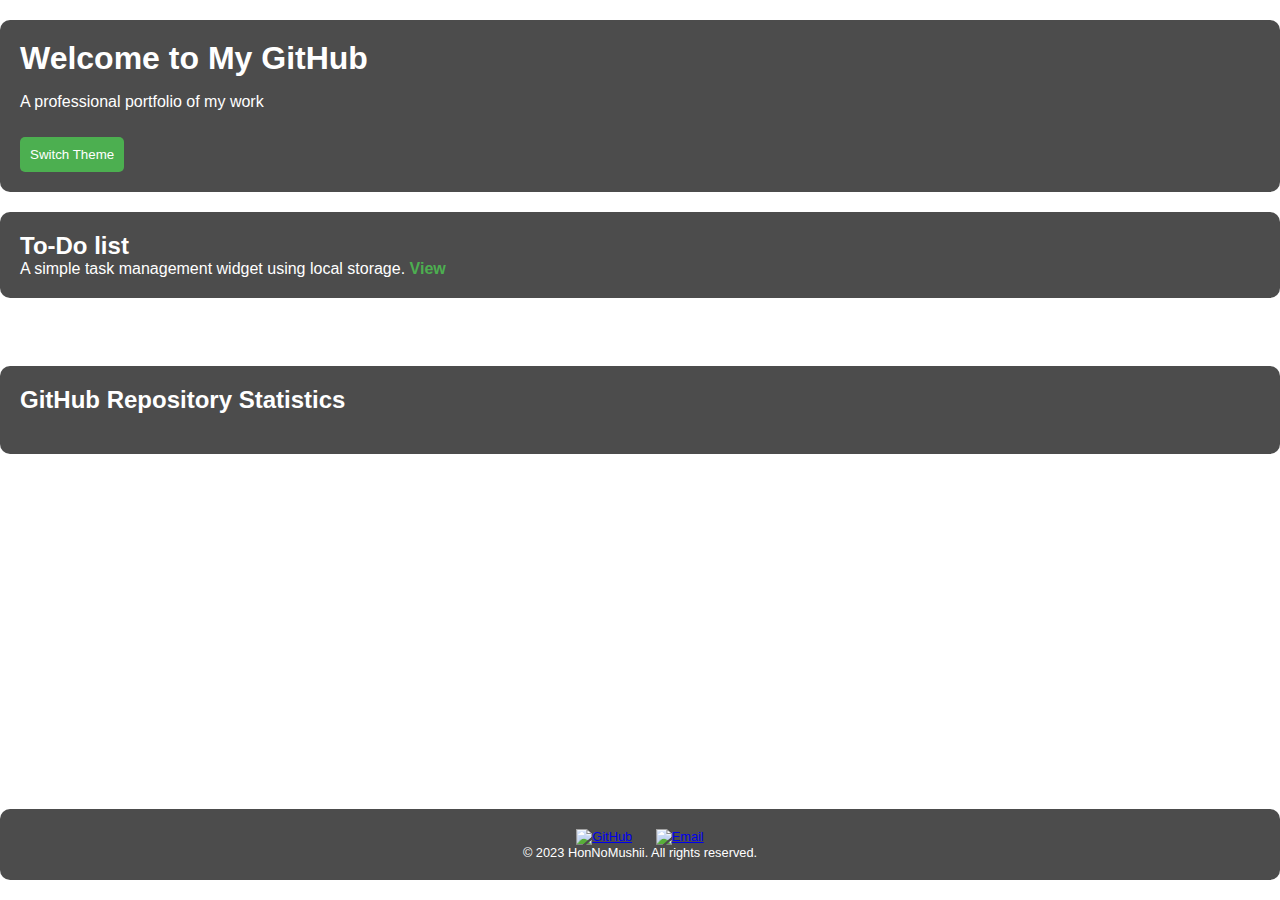
==== index.html @ c339aadc "New nasa widgets" ====
<!DOCTYPE html>
<html lang="en">
<head>
    <meta charset="UTF-8">
    <meta name="viewport" content="width=device-width, initial-scale=1.0">
    <title>HonNoMushii - Personal Webpage</title>
    <link rel="stylesheet" href="styles.css">
</head>
<body>
    <div class="container">
        <!-- Header -->
        <header class="header">
            <h1>Welcome to My GitHub</h1>
            <p>A professional portfolio of my work</p>
            <button id="theme-switcher">Switch Theme</button>
        </header>
        
        <section class="projects">
            <!-- Project One -->
            <div class="project-card">
                <h2>To-Do list</h2>
                <p>A simple task management widget using local storage. <a href="todo-task-manager.html">View</a></p>
            </div>
        </section>

        <section class="nasa-apod">
            <h2>NASA Astronomy Picture of the Day</h2>
            <div id="apod"></div>
        </section>

        <section class="github-stats">
            <h2>GitHub Repository Statistics</h2>
            <div id="repo-stats"></div>
        </section>
    </div>
    
    <!-- Footer -->
    <footer class="footer">
        <div class="social-icons">
            <a href="https://github.com/HonNoMushii" target="_blank"><img src="github-icon.png" alt="GitHub"></a>
            <a href="mailto:youremail@example.com"><img src="email-icon.png" alt="Email"></a>
        </div>
        <p>&copy; 2023 HonNoMushii. All rights reserved.</p>
    </footer>
    <script src="scripts.js"></script>
</body>
</html>
---- styles.css ----
@keyframes stars {
    from { background-position: 0 0; }
    to { background-position: -1000px 1000px; }
}

body {
    background: url('https://source.unsplash.com/1600x900/?galaxy,stars') no-repeat center center fixed;
    background-size: cover;
    animation: stars 100s linear infinite;
    color: white;
    font-family: Arial, sans-serif;
    margin: 0;
    display: flex;
    flex-direction: column;
    min-height: 100vh;
}

body.light-mode {
    background: url('https://source.unsplash.com/1600x900/?daylight,sky') no-repeat center center fixed;
    background-size: cover;
    color: black;
}

body.dark-mode {
    background: url('https://source.unsplash.com/1600x900/?galaxy,stars') no-repeat center center fixed;
    background-size: cover;
    color: white;
}

.container {
    flex: 1;
}

.header, .footer, .project-card {
    background: rgba(0, 0, 0, 0.7);
    padding: 20px;
    border-radius: 10px;
    margin: 20px 0;
}

.header, .footer, .project-card, .todo-widget, .portfolio-item {
    background: rgba(255, 255, 255, 0.7);
}

body.dark-mode .header, body.dark-mode .footer, body.dark-mode .project-card, body.dark-mode .todo-widget, body.dark-mode .portfolio-item {
    background: rgba(0, 0, 0, 0.7);
}

.header h1, .footer p, .project-card h2, .project-card p {
    margin: 0;
}

.footer {
    text-align: center;
    font-size: 0.8em;
}

.social-icons img {
    width: 30px;
    margin: 0 10px;
}

.todo-widget {
    background: rgba(0, 0, 0, 0.7);
    padding: 20px;
    border-radius: 10px;
    margin: 20px 0;
}

.todo-widget h3 {
    margin-top: 0;
}

.todo-widget input {
    padding: 10px;
    border: none;
    border-radius: 5px;
    margin-right: 10px;
}

.todo-widget button {
    padding: 10px;
    border: none;
    border-radius: 5px;
    background-color: #4CAF50;
    color: white;
    cursor: pointer;
}

button#theme-switcher {
    margin-top: 10px;
    padding: 10px;
    border: none;
    border-radius: 5px;
    background-color: #4CAF50;
    color: white;
    cursor: pointer;
}

.todo-widget ul {
    list-style-type: none;
    padding: 0;
}

.todo-widget li {
    background: rgba(255, 255, 255, 0.1);
    padding: 10px;
    border-radius: 5px;
    margin: 5px 0;
}

.portfolio-item {
    background: rgba(0, 0, 0, 0.5);
    padding: 15px;
    border-radius: 10px;
    margin: 10px 0;
}

.portfolio-item h3 {
    margin: 0;
    font-size: 1.2em;
    color: #4CAF50;
}

.portfolio-item p {
    margin: 5px 0;
}

.portfolio-item a, .project-card a {
    color: #4CAF50;
    text-decoration: none;
    font-weight: bold;
}

.portfolio-item a:hover, .project-card a:hover {
    text-decoration: underline;
}

.portfolio-item a:visited, .project-card a:visited {
    color: #4CAF50;
}

.todo-app .task-text {
    margin-right: 10px;
}

.todo-app .edit-task,
.todo-app .delete-task {
    margin-left: 5px;
    cursor: pointer;
}

.github-stats {
    background: rgba(0, 0, 0, 0.7);
    padding: 20px;
    border-radius: 10px;
    margin: 20px 0;
}

.github-stats h2 {
    margin-top: 0;
}

.github-stats ul {
    list-style-type: none;
    padding: 0;
}

.github-stats li {
    background: rgba(255, 255, 255, 0.1);
    padding: 10px;
    border-radius: 5px;
    margin: 5px 0;
}
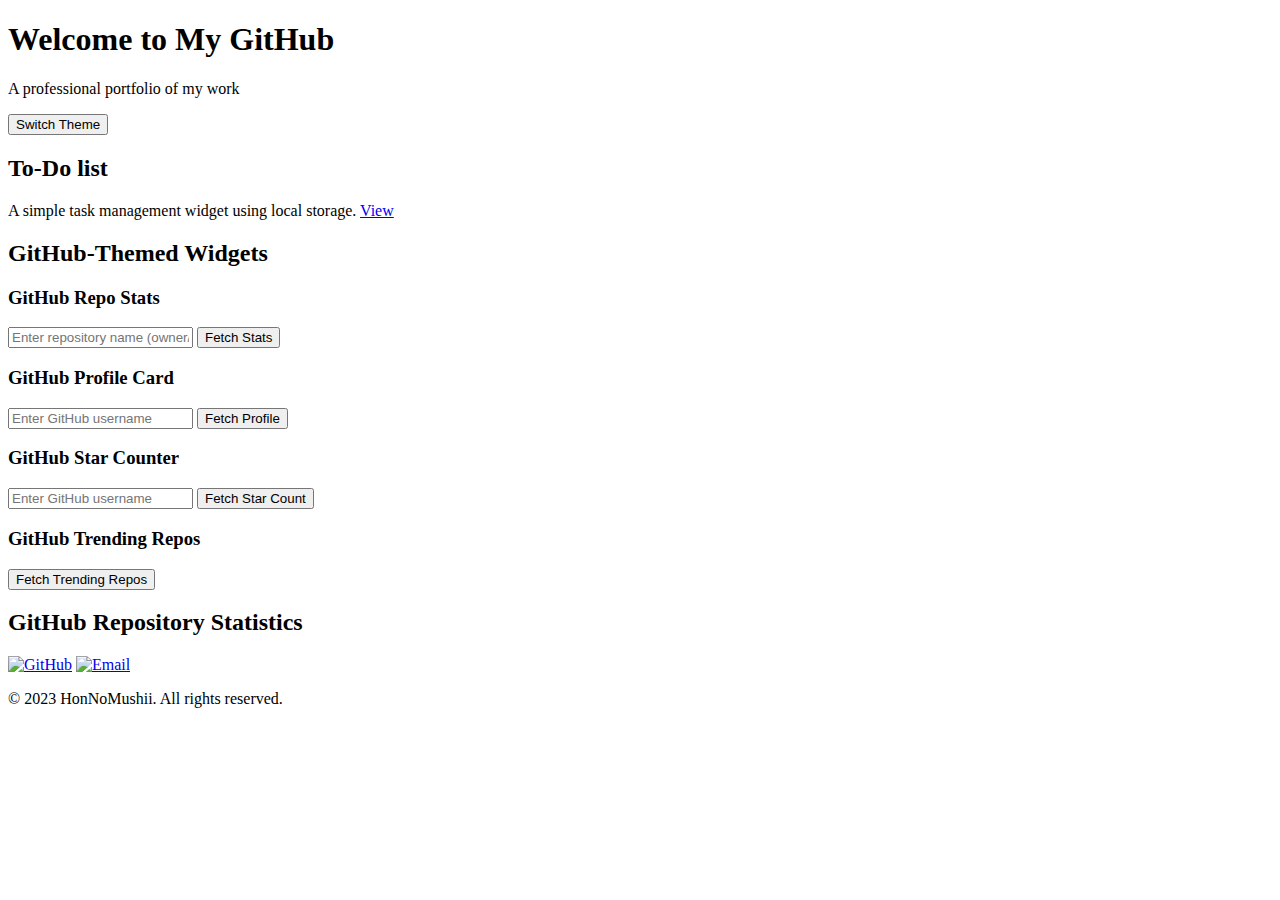
==== commit 45a8c60d: "index.html" ====
--- a/index.html
+++ b/index.html
@@ -4,7 +4,7 @@
     <meta charset="UTF-8">
     <meta name="viewport" content="width=device-width, initial-scale=1.0">
     <title>HonNoMushii - Personal Webpage</title>
-    <link rel="stylesheet" href="styles.css">
+    <link rel="stylesheet" href="assets/css/styles.css">
 </head>
 <body>
     <div class="container">
@@ -19,13 +19,40 @@
             <!-- Project One -->
             <div class="project-card">
                 <h2>To-Do list</h2>
-                <p>A simple task management widget using local storage. <a href="todo-task-manager.html">View</a></p>
+                <p>A simple task management widget using local storage. <a href="assets/todo-task-manager.html">View</a></p>
             </div>
         </section>
 
-        <section class="nasa-apod">
-            <h2>NASA Astronomy Picture of the Day</h2>
-            <div id="apod"></div>
+        <section class="github-widgets">
+            <h2>GitHub-Themed Widgets</h2>
+            <!-- GitHub Repo Stats Widget -->
+            <div class="github-stats">
+                <h3>GitHub Repo Stats</h3>
+                <input type="text" id="repo-name" placeholder="Enter repository name (owner/repo)">
+                <button id="fetch-repo-stats">Fetch Stats</button>
+                <div id="repo-stats"></div>
+            </div>
+            <!-- GitHub Profile Card -->
+            <div class="github-stats">
+                <h3>GitHub Profile Card</h3>
+                <input type="text" id="github-username" placeholder="Enter GitHub username">
+                <button id="fetch-profile-card">Fetch Profile</button>
+                <div id="profile-card"></div>
+            </div>
+            <!-- GitHub Star Counter -->
+            <div class="github-stats">
+                <h3>GitHub Star Counter</h3>
+                <input type="text" id="star-username" placeholder="Enter GitHub username">
+                <button id="fetch-star-count">Fetch Star Count</button>
+                <div id="star-count"></div>
+            </div>
+            <!-- GitHub Trending Repos Widget -->
+            <div class="github-stats">
+                <h3>GitHub Trending Repos</h3>
+                <button id="fetch-trending-repos">Fetch Trending Repos</button>
+                <div id="trending-repos"></div>
+            </div>
+            <!-- Additional widgets can be added here -->
         </section>
 
         <section class="github-stats">
@@ -37,11 +64,11 @@
     <!-- Footer -->
     <footer class="footer">
         <div class="social-icons">
-            <a href="https://github.com/HonNoMushii" target="_blank"><img src="github-icon.png" alt="GitHub"></a>
-            <a href="mailto:youremail@example.com"><img src="email-icon.png" alt="Email"></a>
+            <a href="https://github.com/HonNoMushii" target="_blank"><img src="assets/images/github-icon.png" alt="GitHub"></a>
+            <a href="mailto:youremail@example.com"><img src="assets/images/email-icon.png" alt="Email"></a>
         </div>
         <p>&copy; 2023 HonNoMushii. All rights reserved.</p>
     </footer>
-    <script src="scripts.js"></script>
+    <script src="assets/js/scripts.js"></script>
 </body>
 </html>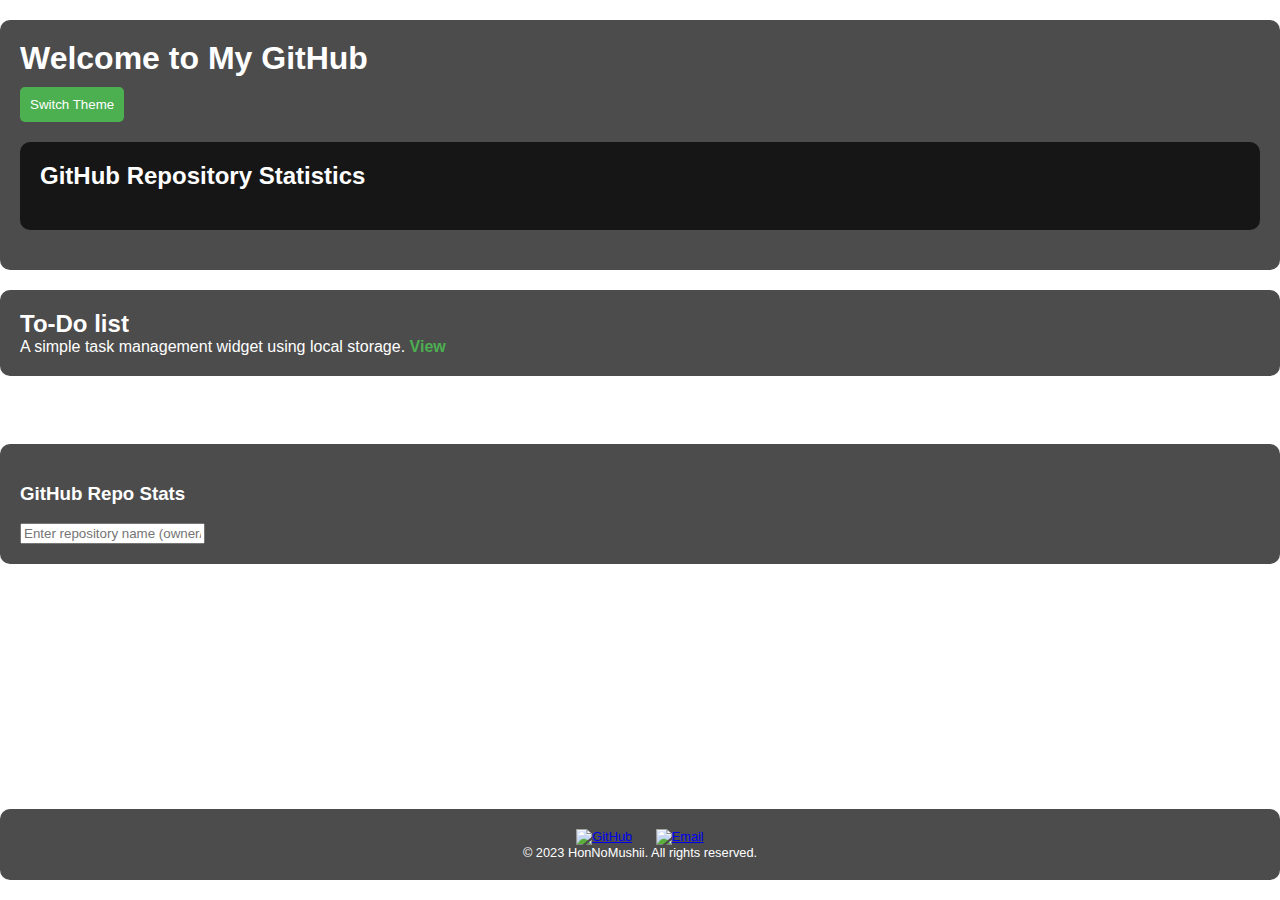
==== commit 201af111: "updating layout" ====
--- a/index.html
+++ b/index.html
@@ -11,8 +11,11 @@
         <!-- Header -->
         <header class="header">
             <h1>Welcome to My GitHub</h1>
-            <p>A professional portfolio of my work</p>
             <button id="theme-switcher">Switch Theme</button>
+            <section class="github-stats">
+                <h2>GitHub Repository Statistics</h2>
+                <div id="repo-stats"></div>
+            </section>
         </header>
         
         <section class="projects">
@@ -29,35 +32,9 @@
             <div class="github-stats">
                 <h3>GitHub Repo Stats</h3>
                 <input type="text" id="repo-name" placeholder="Enter repository name (owner/repo)">
-                <button id="fetch-repo-stats">Fetch Stats</button>
                 <div id="repo-stats"></div>
             </div>
-            <!-- GitHub Profile Card -->
-            <div class="github-stats">
-                <h3>GitHub Profile Card</h3>
-                <input type="text" id="github-username" placeholder="Enter GitHub username">
-                <button id="fetch-profile-card">Fetch Profile</button>
-                <div id="profile-card"></div>
-            </div>
-            <!-- GitHub Star Counter -->
-            <div class="github-stats">
-                <h3>GitHub Star Counter</h3>
-                <input type="text" id="star-username" placeholder="Enter GitHub username">
-                <button id="fetch-star-count">Fetch Star Count</button>
-                <div id="star-count"></div>
-            </div>
-            <!-- GitHub Trending Repos Widget -->
-            <div class="github-stats">
-                <h3>GitHub Trending Repos</h3>
-                <button id="fetch-trending-repos">Fetch Trending Repos</button>
-                <div id="trending-repos"></div>
-            </div>
             <!-- Additional widgets can be added here -->
-        </section>
-
-        <section class="github-stats">
-            <h2>GitHub Repository Statistics</h2>
-            <div id="repo-stats"></div>
         </section>
     </div>
     
--- a/assets/css/styles.css
+++ b/assets/css/styles.css
@@ -0,0 +1,194 @@
+@keyframes stars {
+    from { background-position: 0 0; }
+    to { background-position: -1000px 1000px; }
+}
+
+body {
+    background: url('https://source.unsplash.com/1600x900/?galaxy,stars') no-repeat center center fixed;
+    background-size: cover;
+    animation: stars 100s linear infinite;
+    color: white;
+    font-family: Arial, sans-serif;
+    margin: 0;
+    display: flex;
+    flex-direction: column;
+    min-height: 100vh;
+}
+
+body.light-mode {
+    background: url('https://source.unsplash.com/1600x900/?daylight,sky') no-repeat center center fixed;
+    background-size: cover;
+    color: black;
+}
+
+body.dark-mode {
+    background: url('https://source.unsplash.com/1600x900/?galaxy,stars') no-repeat center center fixed;
+    background-size: cover;
+    color: white;
+}
+
+.container {
+    flex: 1;
+}
+
+.header, .footer, .project-card {
+    background: rgba(0, 0, 0, 0.7);
+    padding: 20px;
+    border-radius: 10px;
+    margin: 20px 0;
+    color: white; /* Ensure text is readable */
+}
+
+body.light-mode .header, body.light-mode .footer, body.light-mode .project-card {
+    background: rgba(255, 255, 255, 0.7);
+    color: black; /* Ensure text is readable */
+}
+
+body.dark-mode .header, body.dark-mode .footer, body.dark-mode .project-card, body.dark-mode .todo-widget, body.dark-mode .portfolio-item {
+    background: rgba(0, 0, 0, 0.7);
+}
+
+.header h1, .footer p, .project-card h2, .project-card p {
+    margin: 0;
+}
+
+.footer {
+    text-align: center;
+    font-size: 0.8em;
+}
+
+.social-icons img {
+    width: 30px;
+    margin: 0 10px;
+}
+
+.todo-widget {
+    background: rgba(0, 0, 0, 0.7);
+    padding: 20px;
+    border-radius: 10px;
+    margin: 20px 0;
+    color: white; /* Ensure text is readable */
+}
+
+body.light-mode .todo-widget {
+    background: rgba(255, 255, 255, 0.7);
+    color: black; /* Ensure text is readable */
+}
+
+.todo-widget h3 {
+    margin-top: 0;
+}
+
+.todo-widget input {
+    padding: 10px;
+    border: none;
+    border-radius: 5px;
+    margin-right: 10px;
+}
+
+.todo-widget button {
+    padding: 10px;
+    border: none;
+    border-radius: 5px;
+    background-color: #4CAF50;
+    color: white;
+    cursor: pointer;
+}
+
+button#theme-switcher {
+    margin-top: 10px;
+    padding: 10px;
+    border: none;
+    border-radius: 5px;
+    background-color: #4CAF50;
+    color: white;
+    cursor: pointer;
+}
+
+.todo-widget ul {
+    list-style-type: none;
+    padding: 0;
+}
+
+.todo-widget li {
+    background: rgba(255, 255, 255, 0.1);
+    padding: 10px;
+    border-radius: 5px;
+    margin: 5px 0;
+}
+
+.portfolio-item {
+    background: rgba(0, 0, 0, 0.5);
+    padding: 15px;
+    border-radius: 10px;
+    margin: 10px 0;
+    color: white; /* Ensure text is readable */
+}
+
+body.light-mode .portfolio-item {
+    background: rgba(255, 255, 255, 0.7);
+    color: black; /* Ensure text is readable */
+}
+
+.portfolio-item h3 {
+    margin: 0;
+    font-size: 1.2em;
+    color: #4CAF50;
+}
+
+.portfolio-item p {
+    margin: 5px 0;
+}
+
+.portfolio-item a, .project-card a {
+    color: #4CAF50;
+    text-decoration: none;
+    font-weight: bold;
+}
+
+.portfolio-item a:hover, .project-card a:hover {
+    text-decoration: underline;
+}
+
+.portfolio-item a:visited, .project-card a:visited {
+    color: #4CAF50;
+}
+
+.todo-app .task-text {
+    margin-right: 10px;
+}
+
+.todo-app .edit-task,
+.todo-app .delete-task {
+    margin-left: 5px;
+    cursor: pointer;
+}
+
+.github-stats {
+    background: rgba(0, 0, 0, 0.7);
+    padding: 20px;
+    border-radius: 10px;
+    margin: 20px 0;
+    color: white; /* Ensure text is readable */
+}
+
+body.light-mode .github-stats {
+    background: rgba(255, 255, 255, 0.7);
+    color: black; /* Ensure text is readable */
+}
+
+.github-stats h2 {
+    margin-top: 0;
+}
+
+.github-stats ul {
+    list-style-type: none;
+    padding: 0;
+}
+
+.github-stats li {
+    background: rgba(255, 255, 255, 0.1);
+    padding: 10px;
+    border-radius: 5px;
+    margin: 5px 0;
+}
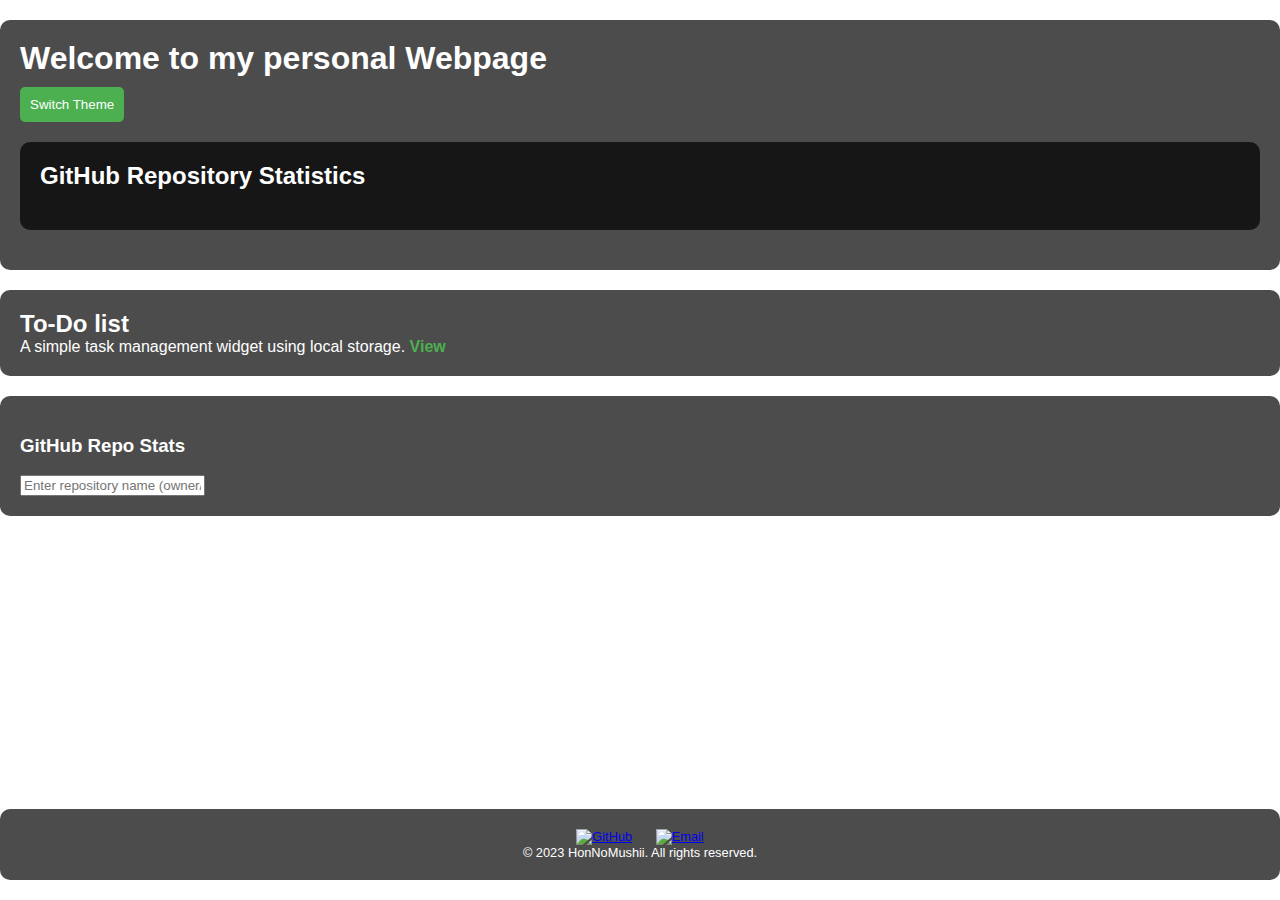
==== commit c4be4022: "update index.hmtl" ====
--- a/index.html
+++ b/index.html
@@ -3,14 +3,14 @@
 <head>
     <meta charset="UTF-8">
     <meta name="viewport" content="width=device-width, initial-scale=1.0">
-    <title>HonNoMushii - Personal Webpage</title>
+    <title>HonNoMushii</title>
     <link rel="stylesheet" href="assets/css/styles.css">
 </head>
 <body>
     <div class="container">
         <!-- Header -->
         <header class="header">
-            <h1>Welcome to My GitHub</h1>
+            <h1>Welcome to my personal Webpage</h1>
             <button id="theme-switcher">Switch Theme</button>
             <section class="github-stats">
                 <h2>GitHub Repository Statistics</h2>
@@ -27,7 +27,6 @@
         </section>
 
         <section class="github-widgets">
-            <h2>GitHub-Themed Widgets</h2>
             <!-- GitHub Repo Stats Widget -->
             <div class="github-stats">
                 <h3>GitHub Repo Stats</h3>
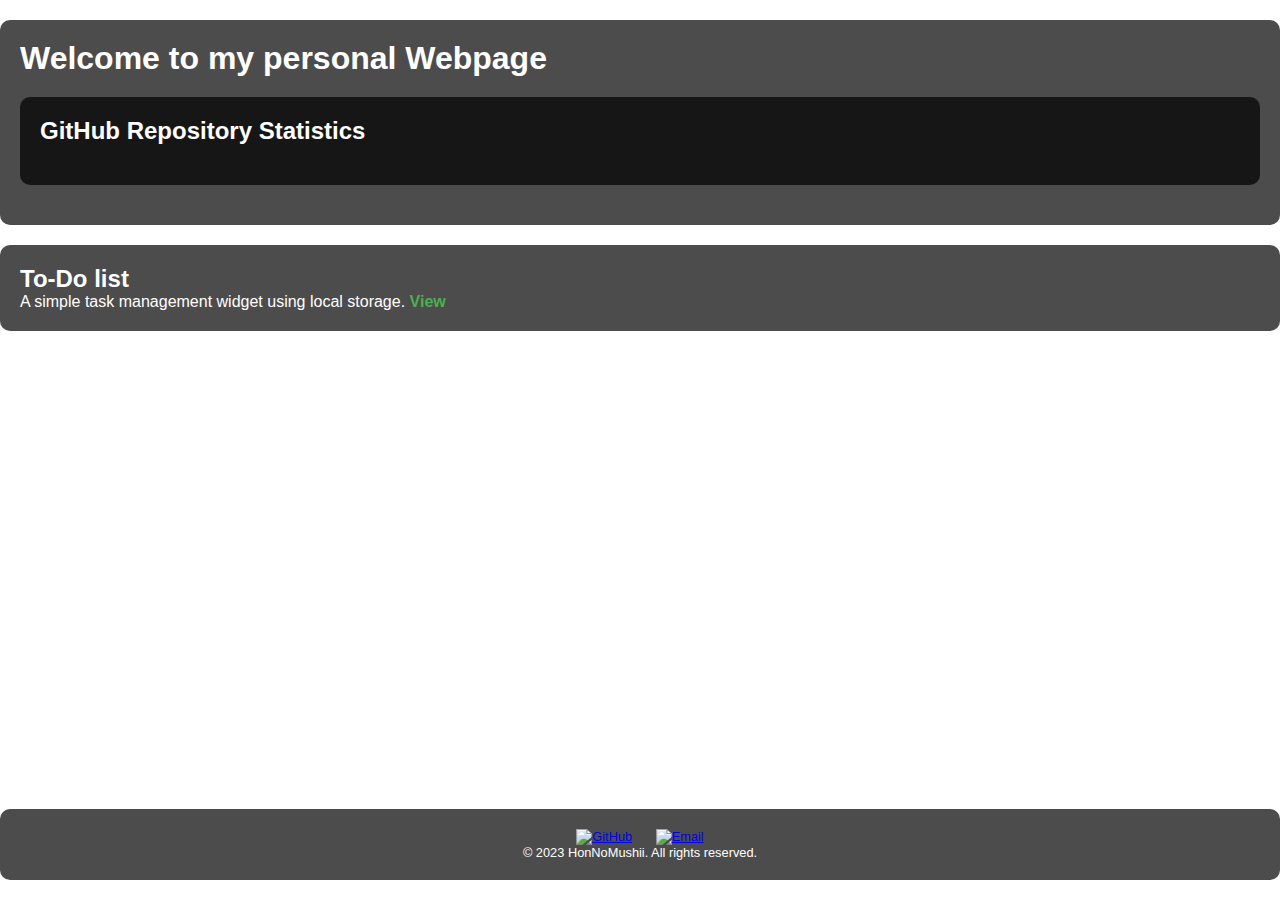
==== commit 59fe343e: "commit" ====
--- a/index.html
+++ b/index.html
@@ -11,7 +11,6 @@
         <!-- Header -->
         <header class="header">
             <h1>Welcome to my personal Webpage</h1>
-            <button id="theme-switcher">Switch Theme</button>
             <section class="github-stats">
                 <h2>GitHub Repository Statistics</h2>
                 <div id="repo-stats"></div>
@@ -24,16 +23,6 @@
                 <h2>To-Do list</h2>
                 <p>A simple task management widget using local storage. <a href="assets/todo-task-manager.html">View</a></p>
             </div>
-        </section>
-
-        <section class="github-widgets">
-            <!-- GitHub Repo Stats Widget -->
-            <div class="github-stats">
-                <h3>GitHub Repo Stats</h3>
-                <input type="text" id="repo-name" placeholder="Enter repository name (owner/repo)">
-                <div id="repo-stats"></div>
-            </div>
-            <!-- Additional widgets can be added here -->
         </section>
     </div>
     
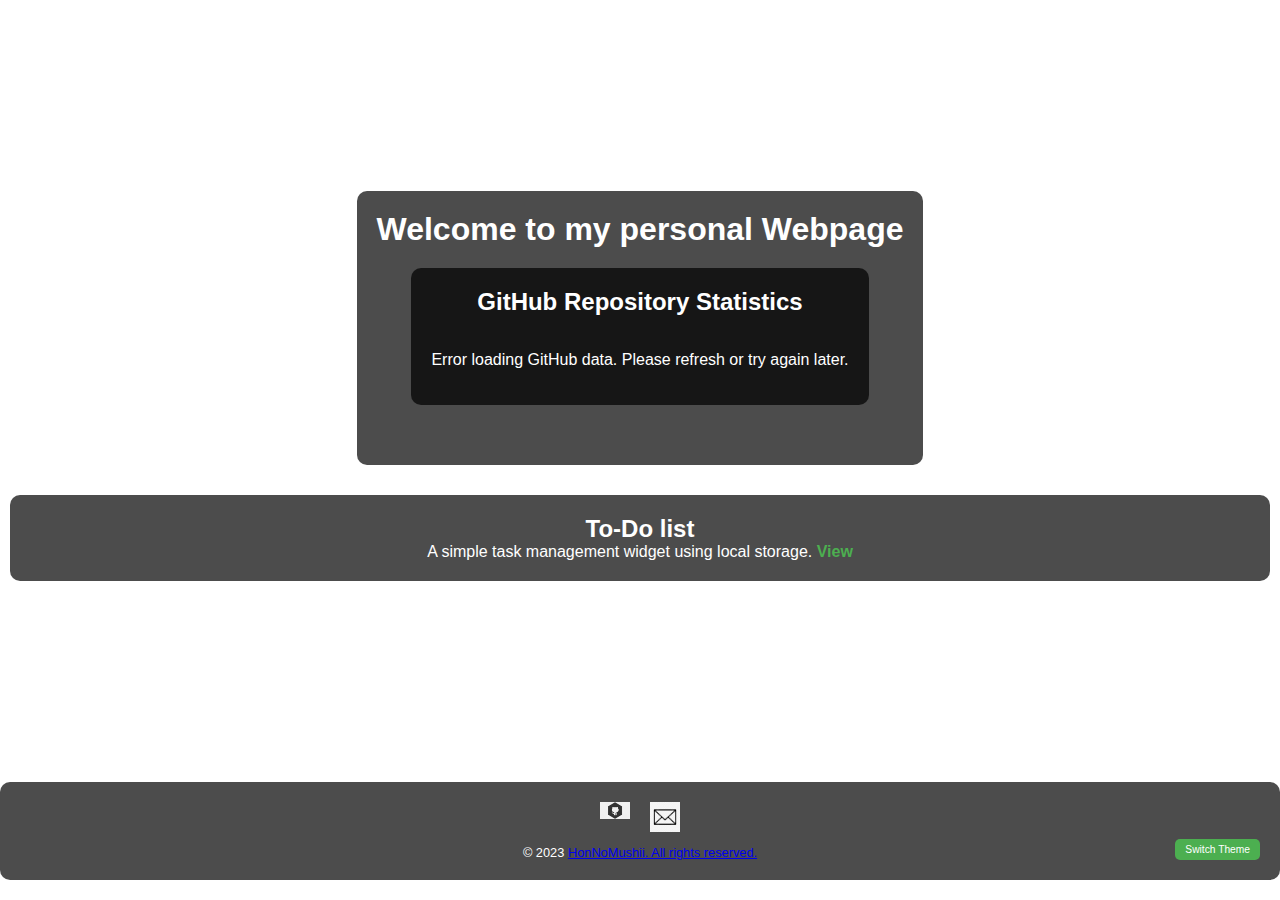
==== commit 2d462371: "submit" ====
--- a/index.html
+++ b/index.html
@@ -32,7 +32,8 @@
             <a href="https://github.com/HonNoMushii" target="_blank"><img src="assets/images/github-icon.png" alt="GitHub"></a>
             <a href="mailto:youremail@example.com"><img src="assets/images/email-icon.png" alt="Email"></a>
         </div>
-        <p>&copy; 2023 HonNoMushii. All rights reserved.</p>
+        <p>&copy; 2023 <a href="LICENSE" target="_blank">HonNoMushii. All rights reserved.</a></p>
+        <button id="theme-switcher" class="theme-switcher" style="font-size: 0.8em;">Switch Theme</button>
     </footer>
     <script src="assets/js/scripts.js"></script>
 </body>
--- a/assets/css/styles.css
+++ b/assets/css/styles.css
@@ -4,7 +4,7 @@
 }
 
 body {
-    background: url('https://source.unsplash.com/1600x900/?galaxy,stars') no-repeat center center fixed;
+    background: url('assets/images/galaxy-stars.jpg') no-repeat center center fixed;
     background-size: cover;
     animation: stars 100s linear infinite;
     color: white;
@@ -16,19 +16,23 @@
 }
 
 body.light-mode {
-    background: url('https://source.unsplash.com/1600x900/?daylight,sky') no-repeat center center fixed;
+    background: url('assets/images/daylight-sky.jpg') no-repeat center center fixed;
     background-size: cover;
     color: black;
 }
 
 body.dark-mode {
-    background: url('https://source.unsplash.com/1600x900/?galaxy,stars') no-repeat center center fixed;
+    background: url('assets/images/galaxy-stars.jpg') no-repeat center center fixed;
     background-size: cover;
     color: white;
 }
 
 .container {
     flex: 1;
+    display: flex;
+    flex-direction: column;
+    align-items: center;
+    justify-content: center;
 }
 
 .header, .footer, .project-card {
@@ -36,12 +40,16 @@
     padding: 20px;
     border-radius: 10px;
     margin: 20px 0;
-    color: white; /* Ensure text is readable */
+    color: white;
+    display: flex;
+    flex-direction: column;
+    align-items: center;
+    text-align: center;
 }
 
 body.light-mode .header, body.light-mode .footer, body.light-mode .project-card {
     background: rgba(255, 255, 255, 0.7);
-    color: black; /* Ensure text is readable */
+    color: black;
 }
 
 body.dark-mode .header, body.dark-mode .footer, body.dark-mode .project-card, body.dark-mode .todo-widget, body.dark-mode .portfolio-item {
@@ -52,9 +60,29 @@
     margin: 0;
 }
 
+.header {
+    padding-bottom: 40px;
+    display: flex;
+    flex-direction: column;
+    align-items: center;
+    text-align: center;
+}
+
 .footer {
     text-align: center;
     font-size: 0.8em;
+    background: rgba(0, 0, 0, 0.7);
+    padding: 20px;
+    border-radius: 10px;
+    margin: 20px 0;
+    color: white;
+    position: relative;
+}
+
+.social-icons {
+    display: flex;
+    justify-content: center;
+    margin-bottom: 10px;
 }
 
 .social-icons img {
@@ -67,12 +95,15 @@
     padding: 20px;
     border-radius: 10px;
     margin: 20px 0;
-    color: white; /* Ensure text is readable */
+    color: white;
+    display: flex;
+    flex-direction: column;
+    align-items: center;
 }
 
 body.light-mode .todo-widget {
     background: rgba(255, 255, 255, 0.7);
-    color: black; /* Ensure text is readable */
+    color: black;
 }
 
 .todo-widget h3 {
@@ -96,13 +127,16 @@
 }
 
 button#theme-switcher {
-    margin-top: 10px;
-    padding: 10px;
+    position: absolute;
+    right: 20px;
+    bottom: 20px;
+    padding: 5px 10px;
     border: none;
     border-radius: 5px;
     background-color: #4CAF50;
     color: white;
     cursor: pointer;
+    font-size: 0.8em;
 }
 
 .todo-widget ul {
@@ -115,6 +149,10 @@
     padding: 10px;
     border-radius: 5px;
     margin: 5px 0;
+    display: flex;
+    align-items: center;
+    justify-content: space-between;
+    width: 100%;
 }
 
 .portfolio-item {
@@ -122,12 +160,15 @@
     padding: 15px;
     border-radius: 10px;
     margin: 10px 0;
-    color: white; /* Ensure text is readable */
+    color: white;
+    display: flex;
+    flex-direction: column;
+    align-items: center;
 }
 
 body.light-mode .portfolio-item {
     background: rgba(255, 255, 255, 0.7);
-    color: black; /* Ensure text is readable */
+    color: black;
 }
 
 .portfolio-item h3 {
@@ -169,12 +210,16 @@
     padding: 20px;
     border-radius: 10px;
     margin: 20px 0;
-    color: white; /* Ensure text is readable */
+    color: white;
+    display: flex;
+    flex-direction: column;
+    align-items: center;
+    text-align: center;
 }
 
 body.light-mode .github-stats {
     background: rgba(255, 255, 255, 0.7);
-    color: black; /* Ensure text is readable */
+    color: black;
 }
 
 .github-stats h2 {
@@ -191,4 +236,62 @@
     padding: 10px;
     border-radius: 5px;
     margin: 5px 0;
-}
+    display: flex;
+    align-items: center;
+    justify-content: space-between;
+    width: 100%;
+}
+
+.projects {
+    display: flex;
+    justify-content: space-between;
+    width: 100%;
+}
+
+.project-card {
+    flex: 1;
+    margin: 10px;
+}
+
+.todo-app {
+    display: flex;
+    justify-content: space-between;
+    width: 100%;
+}
+
+.todo-input {
+    flex: 1;
+    display: flex;
+    justify-content: space-between;
+    align-items: center;
+}
+
+.todo-input input {
+    flex: 1;
+    margin-right: 10px;
+}
+
+.todo-input button {
+    flex: 0;
+}
+
+.navbar {
+    position: fixed;
+    top: 0;
+    width: 100%;
+    background-color: rgba(0, 0, 0, 0.7);
+    padding: 10px;
+    text-align: center;
+    z-index: 1000;
+}
+
+.navbar a {
+    color: white;
+    text-decoration: none;
+    font-weight: bold;
+    margin: 0 15px;
+}
+
+.navbar a:hover {
+    text-decoration: underline;
+}
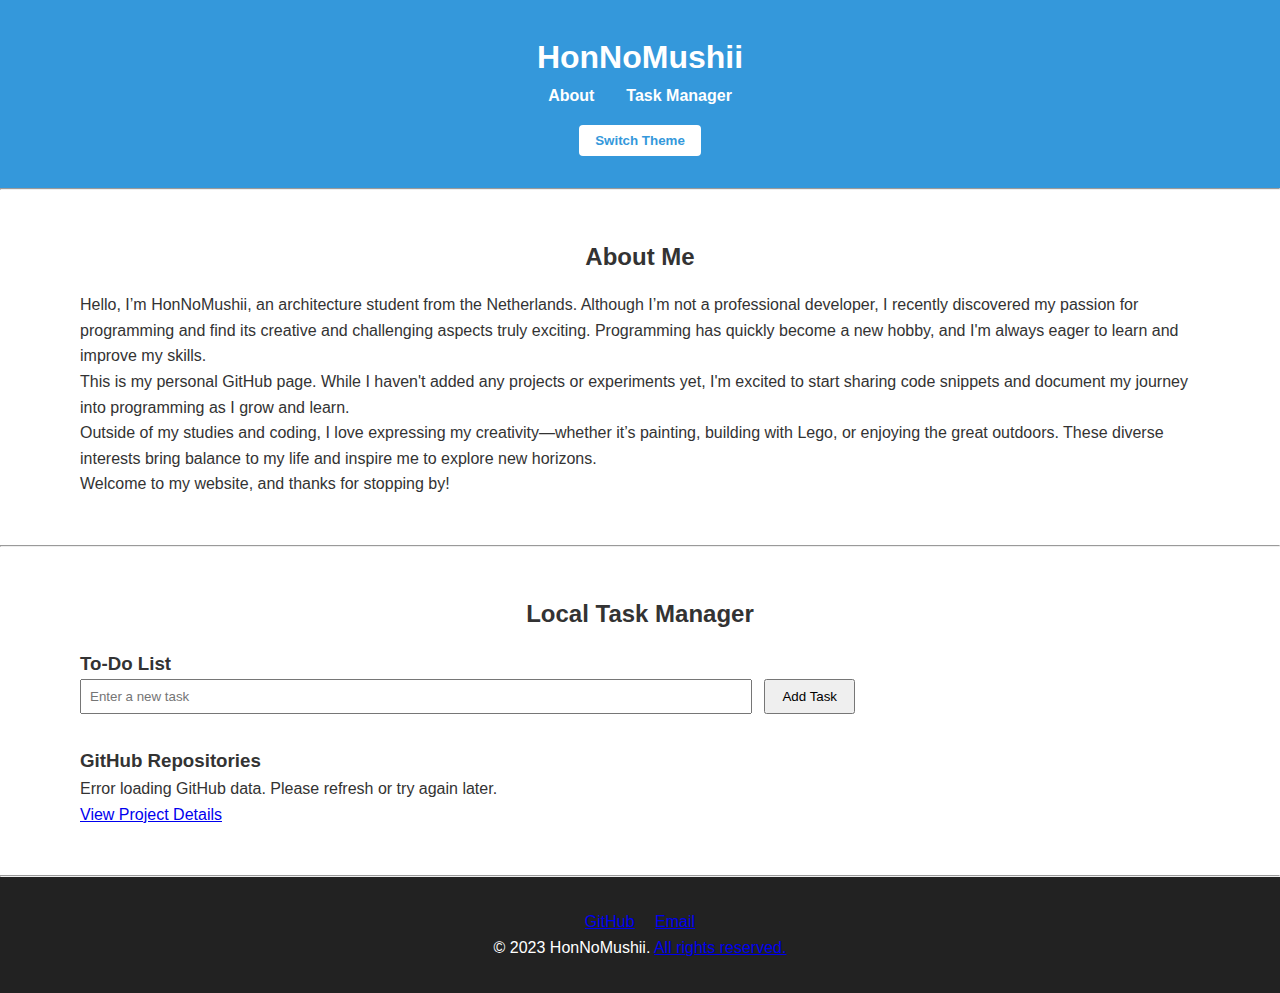
==== commit c18eb492: "commit" ====
--- a/index.html
+++ b/index.html
@@ -1,40 +1,78 @@
 <!DOCTYPE html>
 <html lang="en">
 <head>
-    <meta charset="UTF-8">
-    <meta name="viewport" content="width=device-width, initial-scale=1.0">
-    <title>HonNoMushii</title>
-    <link rel="stylesheet" href="assets/css/styles.css">
+  <meta charset="UTF-8">
+  <meta name="viewport" content="width=device-width, initial-scale=1.0">
+  <title>HonNoMushii</title>
+  <link rel="stylesheet" href="assets/css/styles.css">
 </head>
-<body>
+<body class="light-mode">
+  <header class="header">
     <div class="container">
-        <!-- Header -->
-        <header class="header">
-            <h1>Welcome to my personal Webpage</h1>
-            <section class="github-stats">
-                <h2>GitHub Repository Statistics</h2>
-                <div id="repo-stats"></div>
-            </section>
-        </header>
-        
-        <section class="projects">
-            <!-- Project One -->
-            <div class="project-card">
-                <h2>To-Do list</h2>
-                <p>A simple task management widget using local storage. <a href="assets/todo-task-manager.html">View</a></p>
-            </div>
-        </section>
+      <h1>HonNoMushii</h1>
+      <nav class="navbar">
+        <ul>
+          <li><a href="#about">About</a></li>
+          <li><a href="#task-manager">Task Manager</a></li>
+        </ul>
+      </nav>
+      <button id="theme-switcher" class="theme-switcher">Switch Theme</button>
     </div>
-    
-    <!-- Footer -->
-    <footer class="footer">
-        <div class="social-icons">
-            <a href="https://github.com/HonNoMushii" target="_blank"><img src="assets/images/github-icon.png" alt="GitHub"></a>
-            <a href="mailto:youremail@example.com"><img src="assets/images/email-icon.png" alt="Email"></a>
-        </div>
-        <p>&copy; 2023 <a href="LICENSE" target="_blank">HonNoMushii. All rights reserved.</a></p>
-        <button id="theme-switcher" class="theme-switcher" style="font-size: 0.8em;">Switch Theme</button>
-    </footer>
-    <script src="assets/js/scripts.js"></script>
+  </header>
+
+  <hr class="section-divider">
+
+  <section id="about" class="about">
+    <div class="container">
+      <h2>About Me</h2>
+      <p>Hello, I’m HonNoMushii, an architecture student from the Netherlands. Although I’m not a professional developer, I recently discovered my passion for programming and find its creative and challenging aspects truly exciting. Programming has quickly become a new hobby, and I'm always eager to learn and improve my skills.</p>
+      <p>This is my personal GitHub page. While I haven't added any projects or experiments yet, I'm excited to start sharing code snippets and document my journey into programming as I grow and learn.</p>
+      <p>Outside of my studies and coding, I love expressing my creativity—whether it’s painting, building with Lego, or enjoying the great outdoors. These diverse interests bring balance to my life and inspire me to explore new horizons.</p>
+      <p>Welcome to my website, and thanks for stopping by!</p>
+    </div>
+  </section>
+
+  <hr class="section-divider">
+
+  <section id="task-manager" class="task-manager">
+    <div class="container">
+      <h2>Local Task Manager</h2>
+      <!-- To-Do Task Manager Section -->
+      <div class="todo">
+        <h3>To-Do List</h3>
+        <input type="text" id="new-task" placeholder="Enter a new task">
+        <button id="add-task">Add Task</button>
+        <ul id="task-list"></ul>
+      </div>
+      <!-- GitHub Repo Stats Section -->
+      <div class="github-stats">
+        <h3>GitHub Repositories</h3>
+        <div id="repo-stats"></div>
+      </div>
+      <p><a href="assets/todo-task-manager.html">View Project Details</a></p>
+    </div>
+  </section>
+
+  <hr class="section-divider">
+
+  <footer class="footer">
+    <div class="container">
+      <div class="social-icons">
+        <a href="https://github.com/HonNoMushii" target="_blank">GitHub</a>
+        <a href="mailto:youremail@example.com">Email</a>
+      </div>
+      <p>&copy; 2023 HonNoMushii. <a href="#" id="show-license">All rights reserved.</a></p>
+    </div>
+  </footer>
+
+  <!-- License Modal -->
+  <div id="license-modal" class="modal">
+    <div class="modal-content">
+      <span class="close">&times;</span>
+      <pre id="license-text"></pre>
+    </div>
+  </div>
+
+  <script src="assets/js/scripts.js"></script>
 </body>
-</html>+</html>
--- a/assets/css/styles.css
+++ b/assets/css/styles.css
@@ -1,297 +1,193 @@
-@keyframes stars {
-    from { background-position: 0 0; }
-    to { background-position: -1000px 1000px; }
-}
-
-body {
-    background: url('assets/images/galaxy-stars.jpg') no-repeat center center fixed;
-    background-size: cover;
-    animation: stars 100s linear infinite;
-    color: white;
+/* Reset and base styles */
+* {
+    margin: 0;
+    padding: 0;
+    box-sizing: border-box;
+  }
+  
+  body {
     font-family: Arial, sans-serif;
-    margin: 0;
-    display: flex;
-    flex-direction: column;
-    min-height: 100vh;
-}
-
-body.light-mode {
-    background: url('assets/images/daylight-sky.jpg') no-repeat center center fixed;
-    background-size: cover;
-    color: black;
-}
-
-body.dark-mode {
-    background: url('assets/images/galaxy-stars.jpg') no-repeat center center fixed;
-    background-size: cover;
-    color: white;
-}
-
-.container {
-    flex: 1;
-    display: flex;
-    flex-direction: column;
-    align-items: center;
-    justify-content: center;
-}
-
-.header, .footer, .project-card {
-    background: rgba(0, 0, 0, 0.7);
-    padding: 20px;
-    border-radius: 10px;
-    margin: 20px 0;
-    color: white;
-    display: flex;
-    flex-direction: column;
-    align-items: center;
+    line-height: 1.6;
+    background-color: var(--bg-color);
+    color: var(--text-color);
+    transition: background-color 0.3s, color 0.3s;
+  }
+  
+  /* CSS Variables for theming */
+  :root {
+    --primary-color: #3498db;
+    --secondary-color: #2ecc71;
+    --bg-color: #ffffff;
+    --text-color: #333333;
+  }
+  
+  body.dark-mode {
+    --bg-color: #121212;
+    --text-color: #e0e0e0;
+  }
+  
+  /* Container */
+  .container {
+    width: 90%;
+    max-width: 1200px;
+    margin: auto;
+    padding: 1rem;
+  }
+  
+  /* Header styles */
+  .header {
+    background: var(--primary-color);
+    color: #fff;
+    padding: 1rem 0;
     text-align: center;
-}
-
-body.light-mode .header, body.light-mode .footer, body.light-mode .project-card {
-    background: rgba(255, 255, 255, 0.7);
-    color: black;
-}
-
-body.dark-mode .header, body.dark-mode .footer, body.dark-mode .project-card, body.dark-mode .todo-widget, body.dark-mode .portfolio-item {
-    background: rgba(0, 0, 0, 0.7);
-}
-
-.header h1, .footer p, .project-card h2, .project-card p {
-    margin: 0;
-}
-
-.header {
-    padding-bottom: 40px;
-    display: flex;
-    flex-direction: column;
-    align-items: center;
-    text-align: center;
-}
-
-.footer {
-    text-align: center;
-    font-size: 0.8em;
-    background: rgba(0, 0, 0, 0.7);
-    padding: 20px;
-    border-radius: 10px;
-    margin: 20px 0;
-    color: white;
-    position: relative;
-}
-
-.social-icons {
+  }
+  
+  .navbar ul {
+    list-style: none;
     display: flex;
     justify-content: center;
-    margin-bottom: 10px;
-}
-
-.social-icons img {
-    width: 30px;
-    margin: 0 10px;
-}
-
-.todo-widget {
-    background: rgba(0, 0, 0, 0.7);
-    padding: 20px;
-    border-radius: 10px;
-    margin: 20px 0;
-    color: white;
-    display: flex;
-    flex-direction: column;
-    align-items: center;
-}
-
-body.light-mode .todo-widget {
-    background: rgba(255, 255, 255, 0.7);
-    color: black;
-}
-
-.todo-widget h3 {
-    margin-top: 0;
-}
-
-.todo-widget input {
-    padding: 10px;
-    border: none;
-    border-radius: 5px;
-    margin-right: 10px;
-}
-
-.todo-widget button {
-    padding: 10px;
-    border: none;
-    border-radius: 5px;
-    background-color: #4CAF50;
-    color: white;
+    gap: 2rem;
+  }
+  
+  .navbar a {
+    color: #fff;
+    text-decoration: none;
+    font-weight: bold;
+  }
+  
+  /* Sections */
+  section {
+    padding: 2rem 0;
+  }
+  
+  section h2 {
+    text-align: center;
+    margin-bottom: 1rem;
+  }
+  
+  /* Projects / To-Do */
+  .todo {
+    margin-bottom: 2rem;
+  }
+  
+  #new-task {
+    padding: 0.5rem;
+    width: 60%;
+    margin-right: 0.5rem;
+  }
+  
+  #add-task {
+    padding: 0.5rem 1rem;
     cursor: pointer;
-}
-
-button#theme-switcher {
-    position: absolute;
-    right: 20px;
-    bottom: 20px;
-    padding: 5px 10px;
-    border: none;
-    border-radius: 5px;
-    background-color: #4CAF50;
-    color: white;
-    cursor: pointer;
-    font-size: 0.8em;
-}
-
-.todo-widget ul {
-    list-style-type: none;
-    padding: 0;
-}
-
-.todo-widget li {
-    background: rgba(255, 255, 255, 0.1);
-    padding: 10px;
-    border-radius: 5px;
-    margin: 5px 0;
+  }
+  
+  #task-list {
+    list-style: none;
+    margin-top: 1rem;
+  }
+  
+  #task-list li {
+    padding: 0.5rem;
+    border: 1px solid var(--primary-color);
+    margin-bottom: 0.5rem;
     display: flex;
     align-items: center;
-    justify-content: space-between;
-    width: 100%;
-}
-
-.portfolio-item {
-    background: rgba(0, 0, 0, 0.5);
-    padding: 15px;
-    border-radius: 10px;
-    margin: 10px 0;
-    color: white;
-    display: flex;
-    flex-direction: column;
-    align-items: center;
-}
-
-body.light-mode .portfolio-item {
-    background: rgba(255, 255, 255, 0.7);
-    color: black;
-}
-
-.portfolio-item h3 {
-    margin: 0;
-    font-size: 1.2em;
-    color: #4CAF50;
-}
-
-.portfolio-item p {
-    margin: 5px 0;
-}
-
-.portfolio-item a, .project-card a {
-    color: #4CAF50;
-    text-decoration: none;
-    font-weight: bold;
-}
-
-.portfolio-item a:hover, .project-card a:hover {
-    text-decoration: underline;
-}
-
-.portfolio-item a:visited, .project-card a:visited {
-    color: #4CAF50;
-}
-
-.todo-app .task-text {
-    margin-right: 10px;
-}
-
-.todo-app .edit-task,
-.todo-app .delete-task {
-    margin-left: 5px;
-    cursor: pointer;
-}
-
-.github-stats {
-    background: rgba(0, 0, 0, 0.7);
-    padding: 20px;
-    border-radius: 10px;
-    margin: 20px 0;
-    color: white;
-    display: flex;
-    flex-direction: column;
-    align-items: center;
+    gap: 0.5rem;
+  }
+  
+  #task-list li.completed .task-text {
+    text-decoration: line-through;
+    opacity: 0.6;
+  }
+  
+  /* GitHub Repo Stats */
+  .github-stats ul {
+    list-style: none;
+    padding: 0;
+  }
+  
+  .github-stats li {
+    margin-bottom: 0.5rem;
+  }
+  
+  /* Contact */
+  .contact ul {
+    list-style: none;
     text-align: center;
-}
-
-body.light-mode .github-stats {
-    background: rgba(255, 255, 255, 0.7);
-    color: black;
-}
-
-.github-stats h2 {
-    margin-top: 0;
-}
-
-.github-stats ul {
-    list-style-type: none;
-    padding: 0;
-}
-
-.github-stats li {
-    background: rgba(255, 255, 255, 0.1);
-    padding: 10px;
-    border-radius: 5px;
-    margin: 5px 0;
-    display: flex;
-    align-items: center;
-    justify-content: space-between;
-    width: 100%;
-}
-
-.projects {
-    display: flex;
-    justify-content: space-between;
-    width: 100%;
-}
-
-.project-card {
-    flex: 1;
-    margin: 10px;
-}
-
-.todo-app {
-    display: flex;
-    justify-content: space-between;
-    width: 100%;
-}
-
-.todo-input {
-    flex: 1;
-    display: flex;
-    justify-content: space-between;
-    align-items: center;
-}
-
-.todo-input input {
-    flex: 1;
-    margin-right: 10px;
-}
-
-.todo-input button {
-    flex: 0;
-}
-
-.navbar {
+  }
+  
+  .contact li {
+    margin: 0.5rem 0;
+  }
+  
+  /* Footer */
+  .footer {
+    background: #222;
+    color: #fff;
+    text-align: center;
+    padding: 1rem 0;
+  }
+  
+  .social-icons a {
+    margin: 0 0.5rem;
+    display: inline-block;
+  }
+  
+  /* Modal styles */
+  .modal {
+    display: none;
     position: fixed;
+    z-index: 100;
+    left: 0;
     top: 0;
     width: 100%;
-    background-color: rgba(0, 0, 0, 0.7);
-    padding: 10px;
-    text-align: center;
-    z-index: 1000;
-}
-
-.navbar a {
-    color: white;
-    text-decoration: none;
+    height: 100%;
+    overflow: auto;
+    background: rgba(0, 0, 0, 0.7);
+  }
+  
+  .modal-content {
+    background: #fff;
+    margin: 10% auto;
+    padding: 1rem;
+    border-radius: 8px;
+    width: 80%;
+    max-width: 600px;
+    position: relative;
+  }
+  
+  .modal-content pre {
+    white-space: pre-wrap;
+    word-wrap: break-word;
+    color: #333;
+  }
+  
+  /* Close button */
+  .close {
+    position: absolute;
+    right: 1rem;
+    top: 1rem;
+    font-size: 1.5rem;
+    cursor: pointer;
+  }
+  
+  /* Theme switcher button */
+  .theme-switcher {
+    margin-top: 1rem;
+    padding: 0.5rem 1rem;
+    border: none;
+    background: #fff;
+    color: var(--primary-color);
+    cursor: pointer;
+    border-radius: 4px;
     font-weight: bold;
-    margin: 0 15px;
-}
-
-.navbar a:hover {
-    text-decoration: underline;
-}
+  }
+  
+  /* Responsive design */
+  @media (max-width: 768px) {
+    .navbar ul {
+      flex-direction: column;
+      gap: 1rem;
+    }
+  }
+  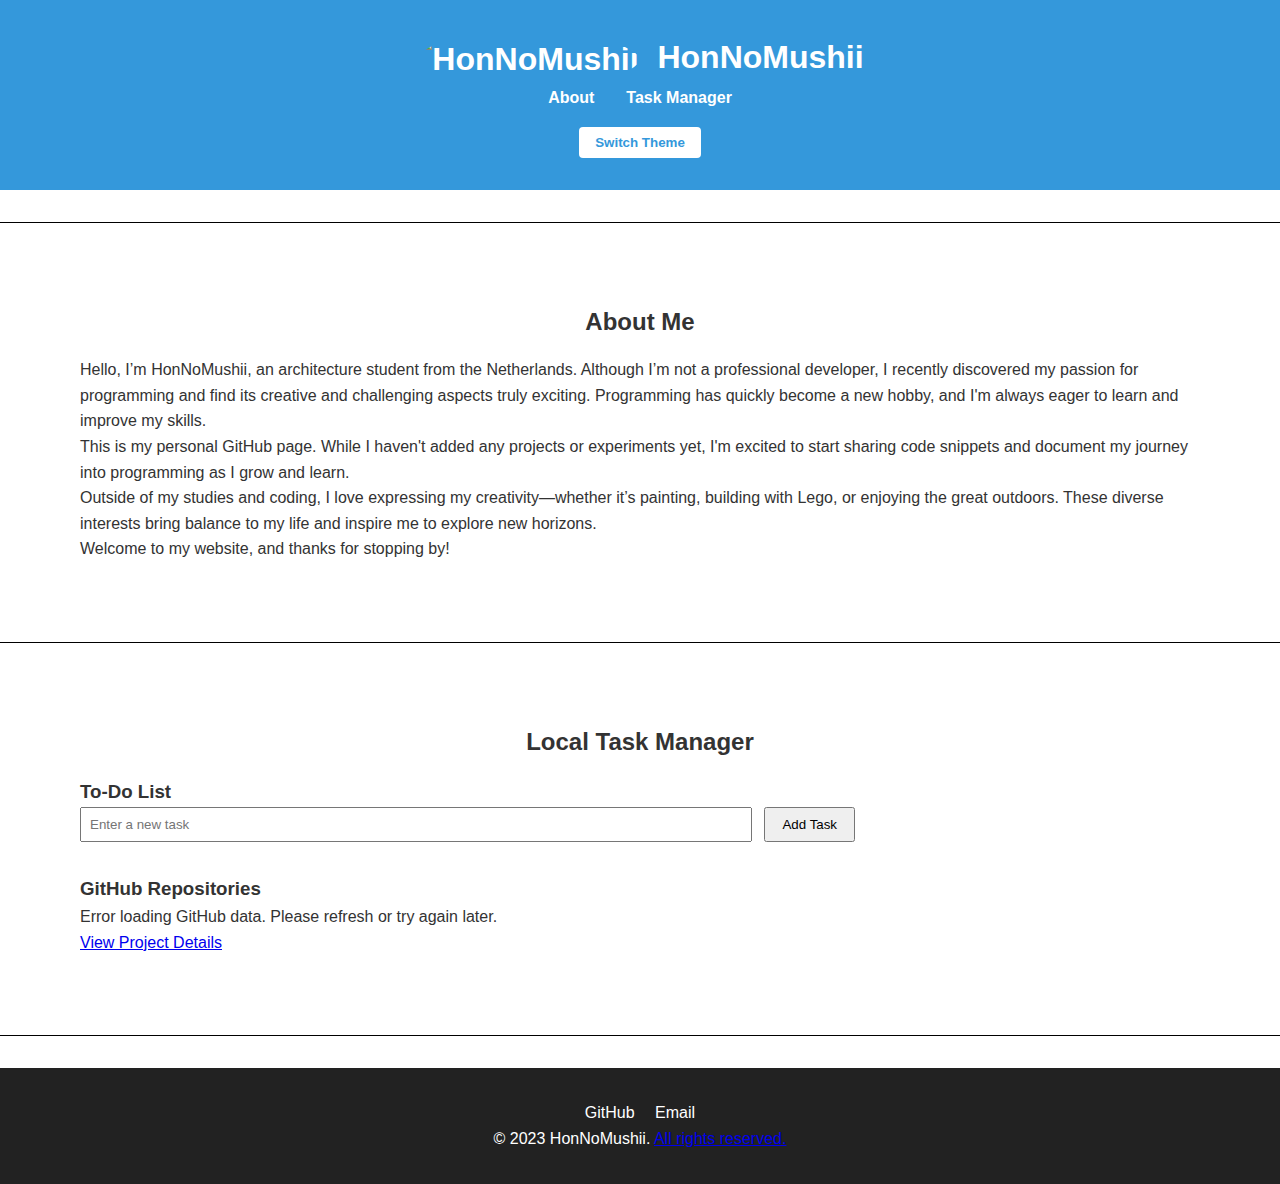
==== commit 5e6e1a17: "commit changes" ====
--- a/index.html
+++ b/index.html
@@ -9,7 +9,10 @@
 <body class="light-mode">
   <header class="header">
     <div class="container">
-      <h1>HonNoMushii</h1>
+      <h1>
+        <img src="https://github.com/HonNoMushii.png" alt="HonNoMushii" class="profile-pic">
+        HonNoMushii
+      </h1>
       <nav class="navbar">
         <ul>
           <li><a href="#about">About</a></li>
@@ -48,6 +51,7 @@
       <div class="github-stats">
         <h3>GitHub Repositories</h3>
         <div id="repo-stats"></div>
+        
       </div>
       <p><a href="assets/todo-task-manager.html">View Project Details</a></p>
     </div>
--- a/assets/css/styles.css
+++ b/assets/css/styles.css
@@ -19,11 +19,13 @@
     --secondary-color: #2ecc71;
     --bg-color: #ffffff;
     --text-color: #333333;
+    --divider-color: #000000;
   }
   
   body.dark-mode {
     --bg-color: #121212;
     --text-color: #e0e0e0;
+    --divider-color: #ffffff;
   }
   
   /* Container */
@@ -63,6 +65,14 @@
   section h2 {
     text-align: center;
     margin-bottom: 1rem;
+  }
+  
+  /* Section Divider */
+  .section-divider {
+    border: 0;
+    height: 1px;
+    background: var(--divider-color);
+    margin: 2rem 0;
   }
   
   /* Projects / To-Do */
@@ -131,6 +141,8 @@
   .social-icons a {
     margin: 0 0.5rem;
     display: inline-block;
+    color: #fff;
+    text-decoration: none;
   }
   
   /* Modal styles */
@@ -183,6 +195,15 @@
     font-weight: bold;
   }
   
+  /* Profile Picture */
+  .profile-pic {
+    width: 50px;
+    height: 50px;
+    border-radius: 50%;
+    margin-right: 10px;
+    vertical-align: middle;
+  }
+  
   /* Responsive design */
   @media (max-width: 768px) {
     .navbar ul {
@@ -190,4 +211,3 @@
       gap: 1rem;
     }
   }
-  